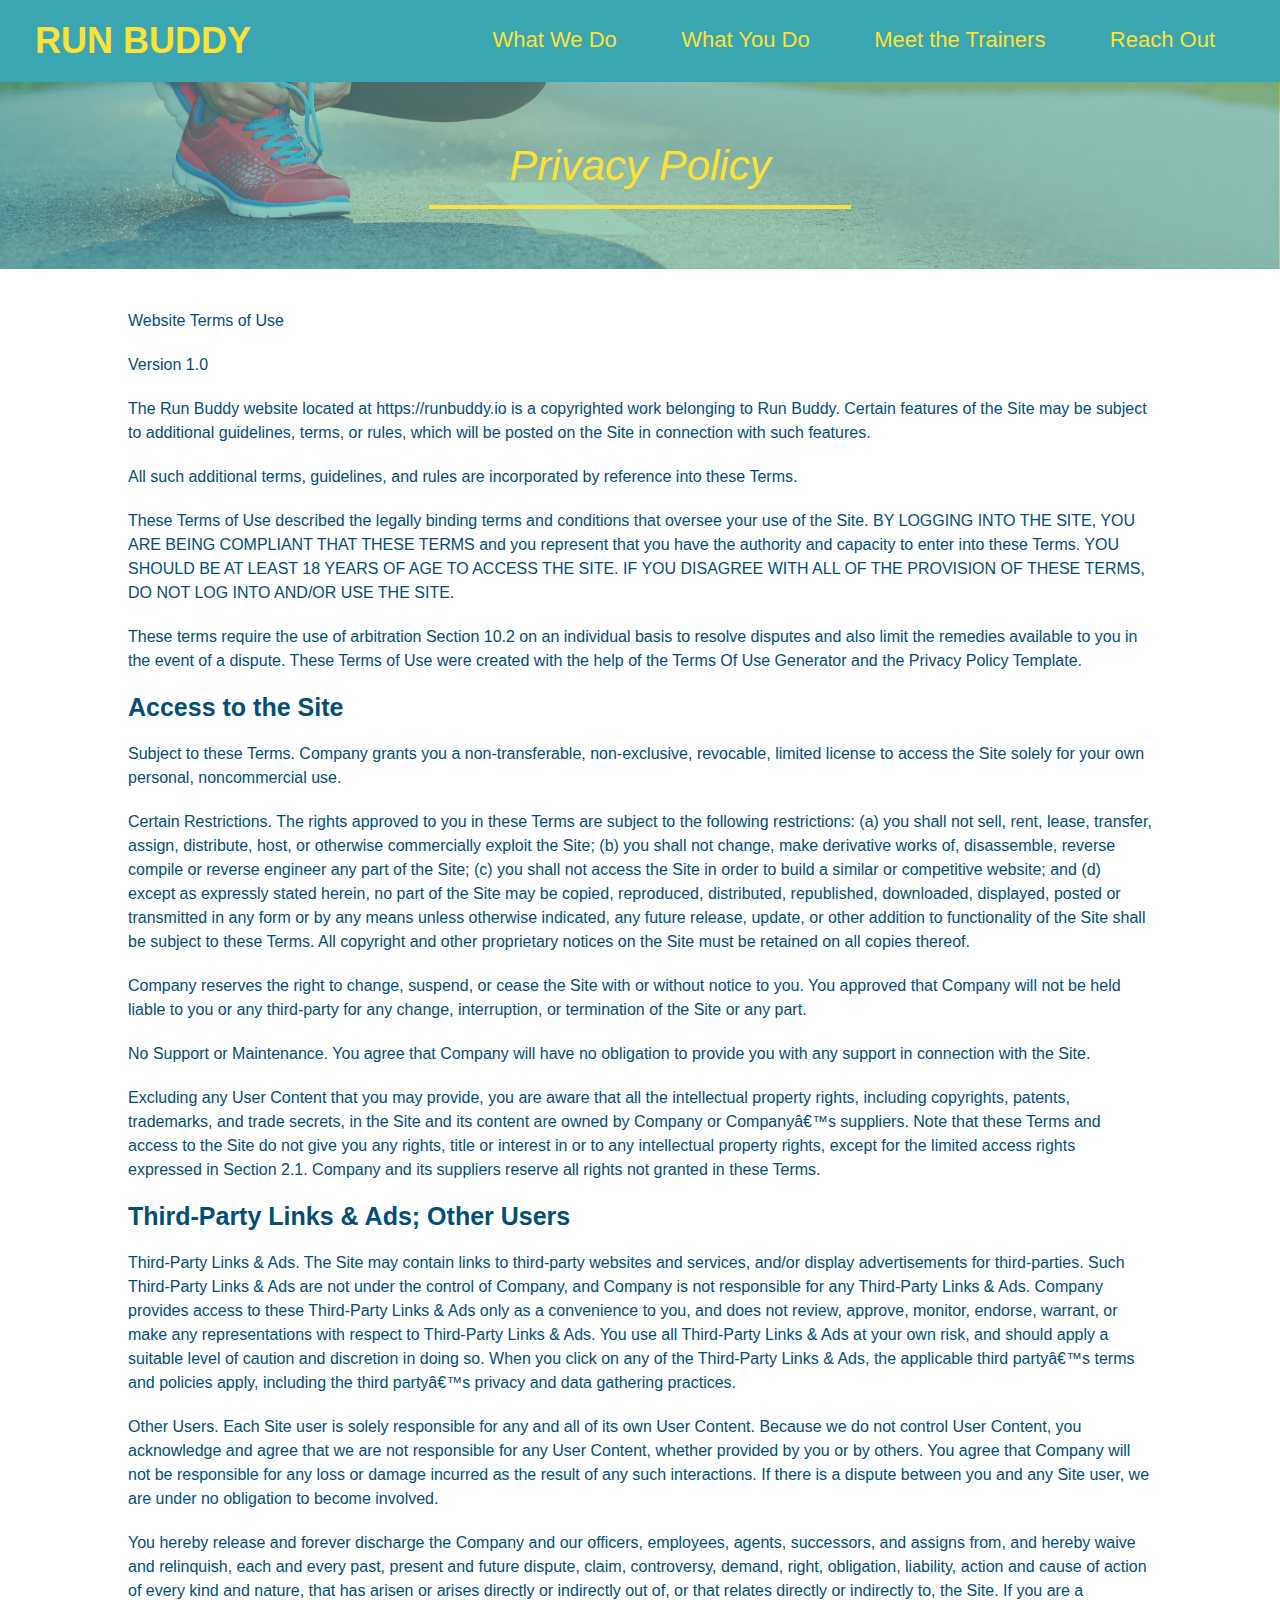
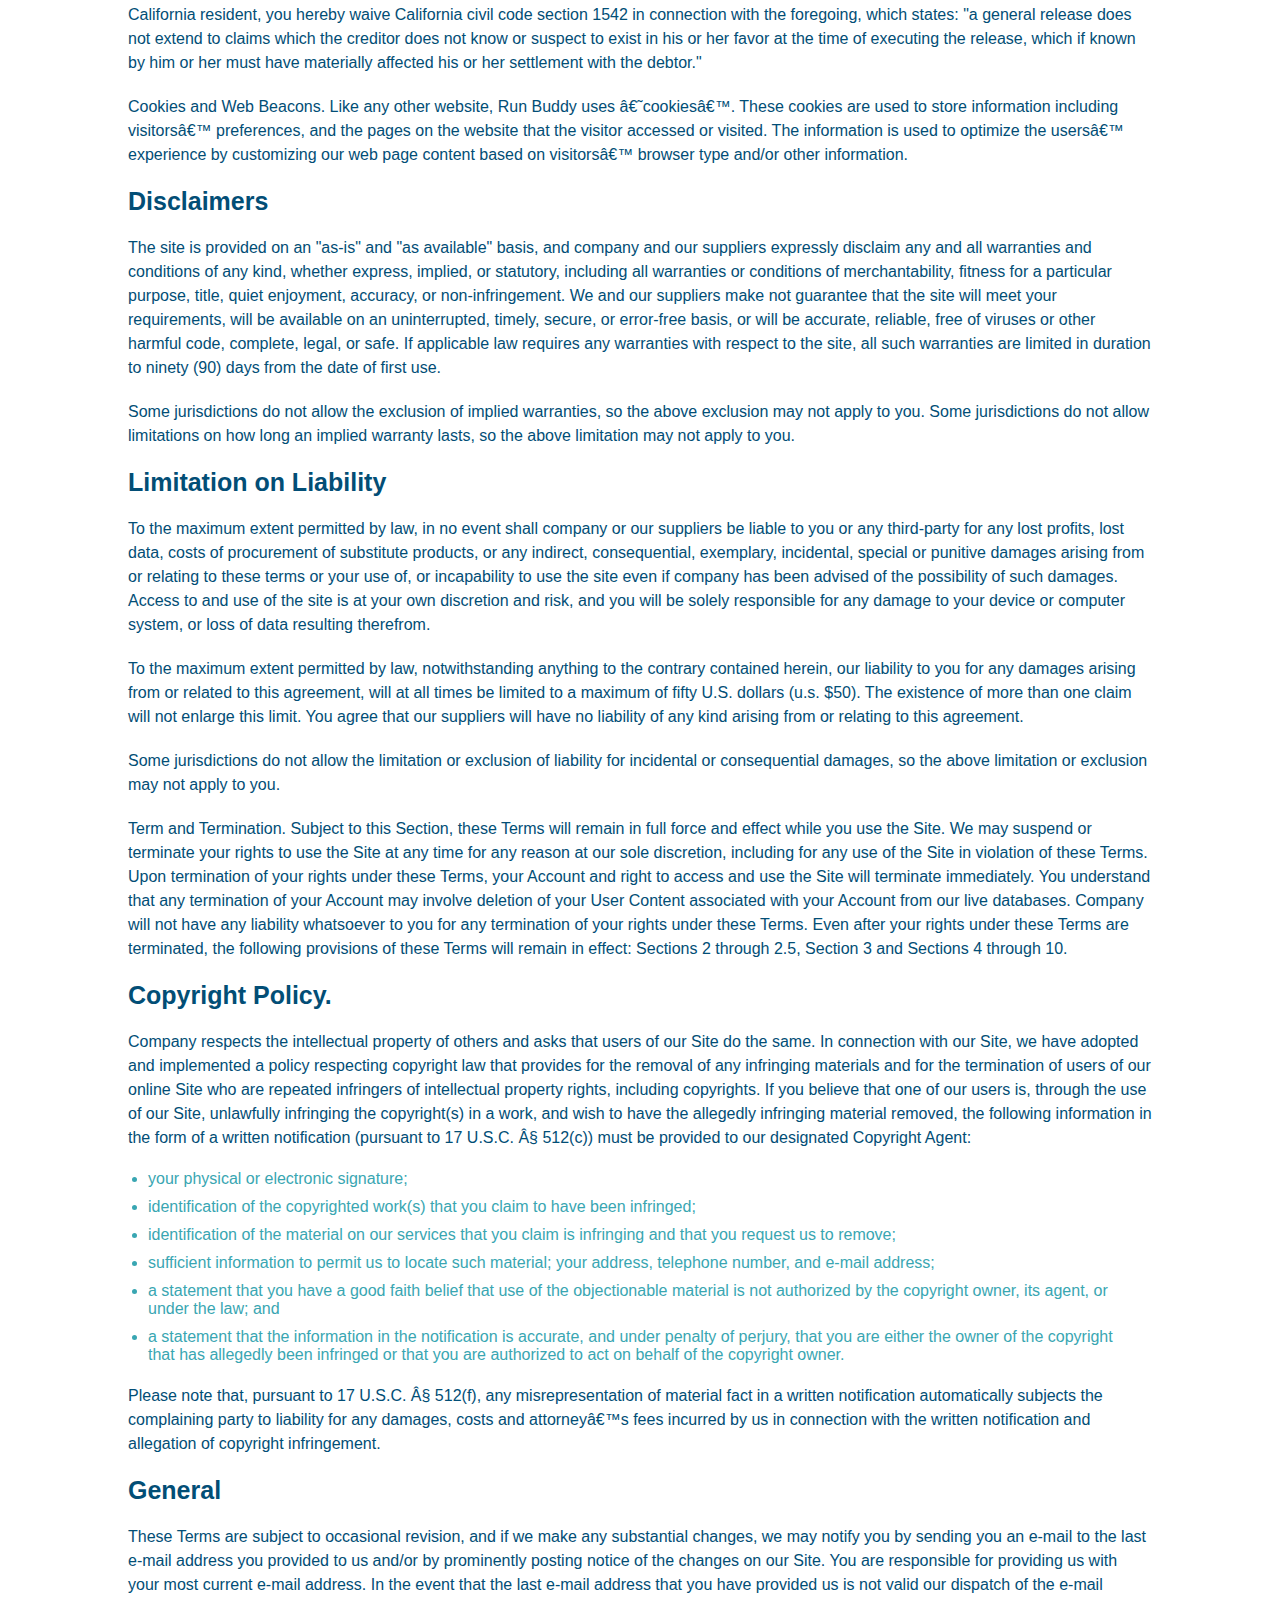
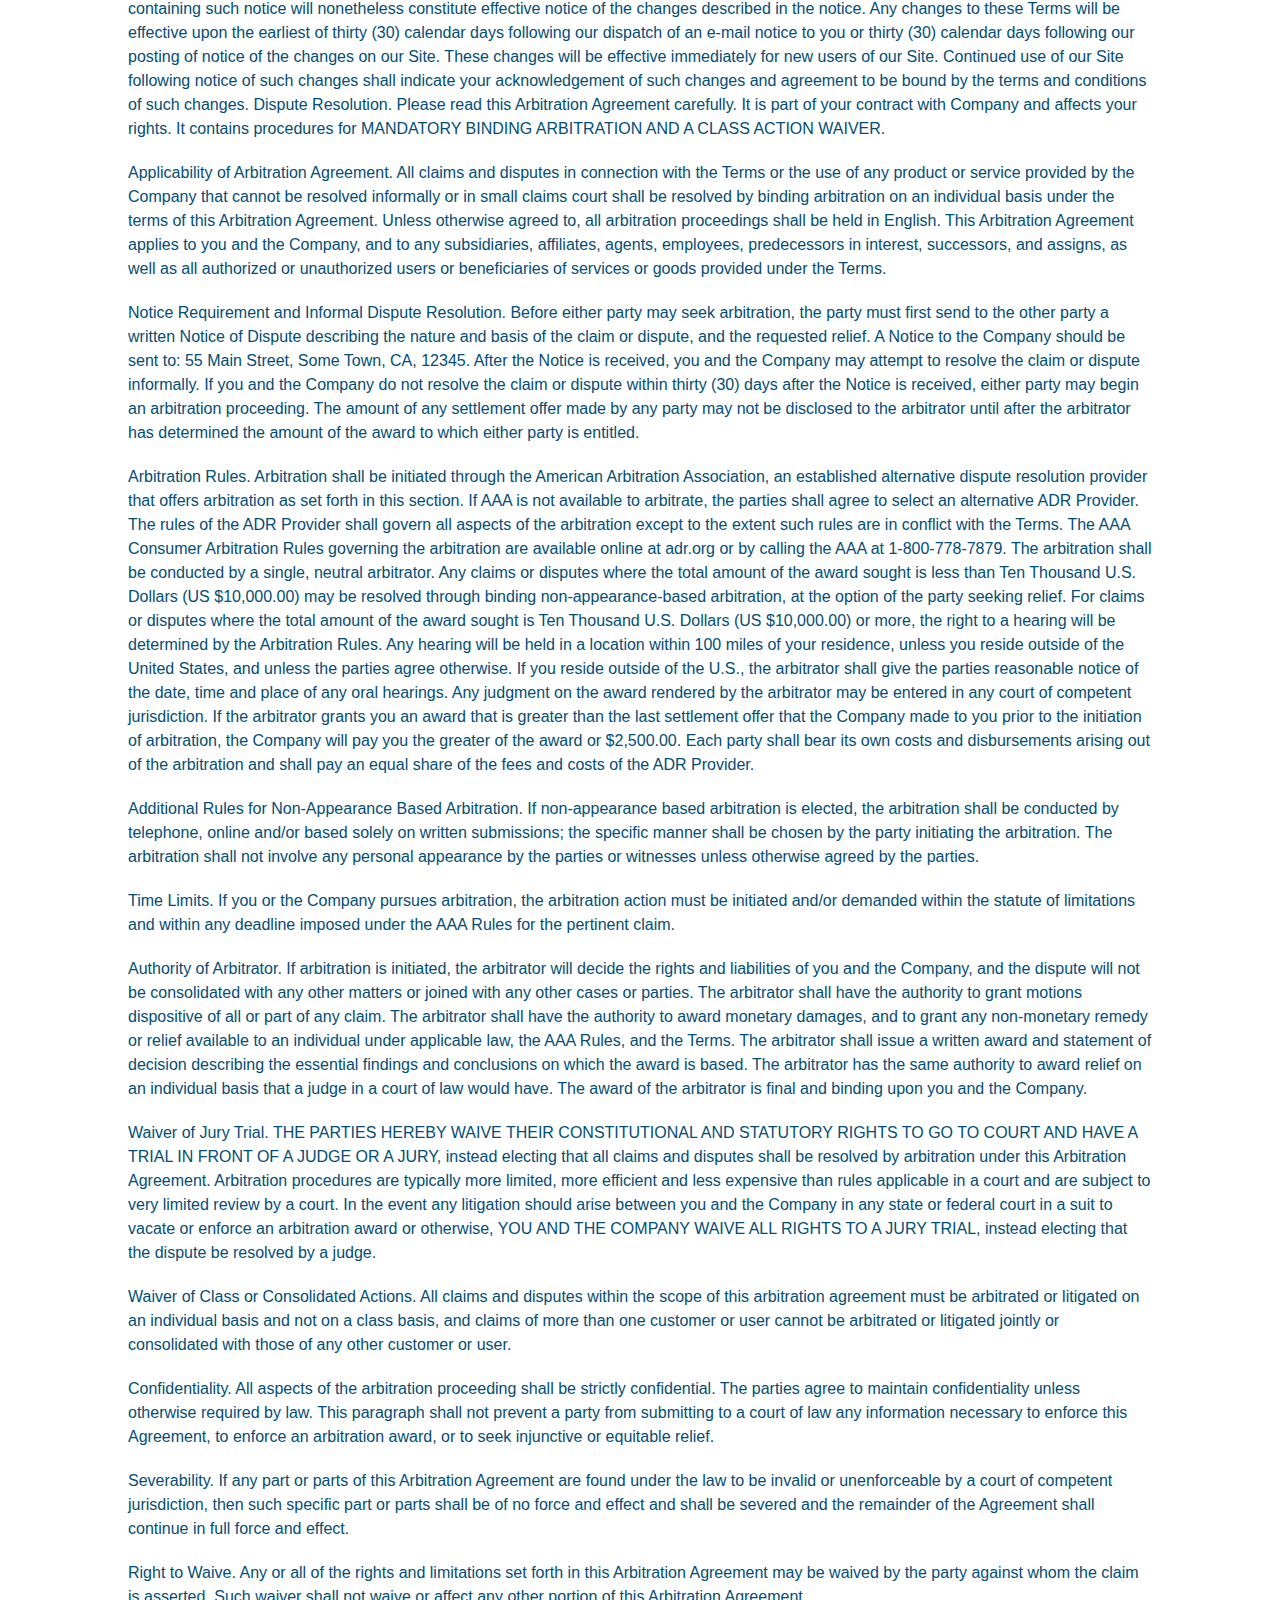
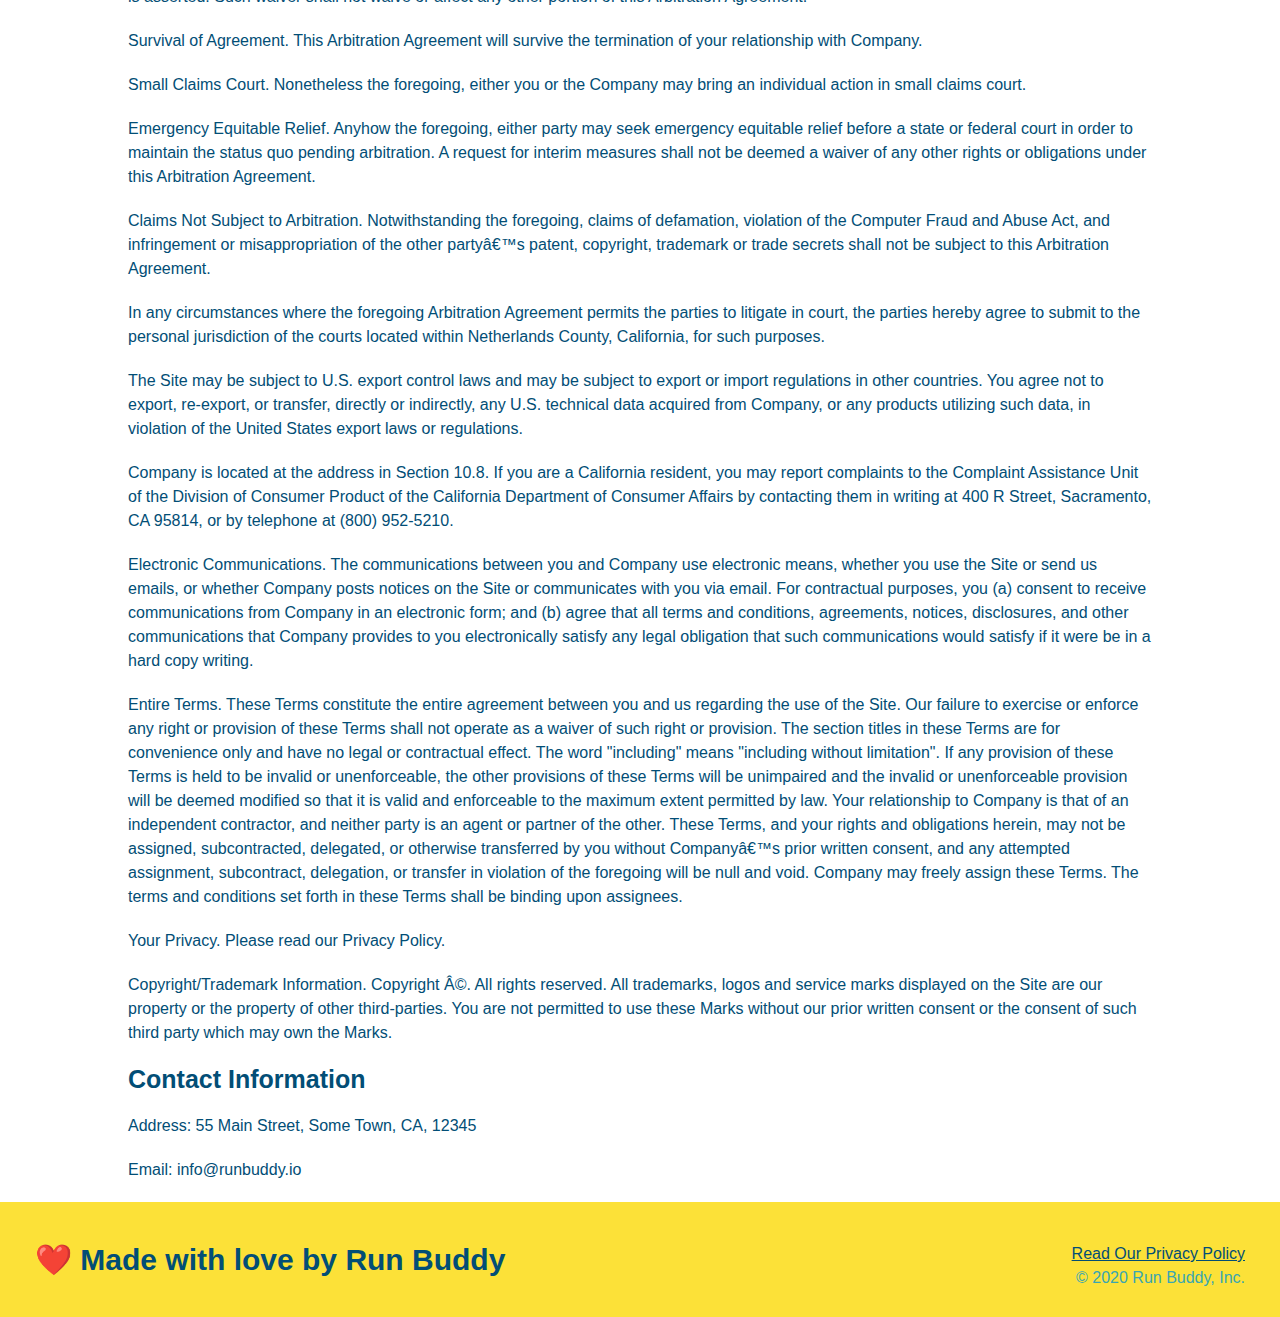
==== privacy-policy.html @ fc157d3b "privacy policy" ====
<!DOCTYPE html>
<html lang="en">
<head>
    <meta charset="UTF-8">
    <title>Privacy Policy-  Run Buddy</title>
    <link rel="stylesheet" href="./assets/css/style.css">
    <link rel="stylesheet" href="./assets/css/secondary-styles.css">
</head>

<body>
    <!--navigation-->
    <header> 
        <h1>
            <a href="/">
              RUN BUDDY
            </a>
        </h1> 
        <nav>
            <ul>
                <li>
                    <!--This tells the browser to go to the index.html file at the ./ (which means "in the local directory") then navigate to the id's listed-->
                    <a href="./index.html#what-we-do">What We Do</a>
                </li>
                <li>
                    <a href="./index.html#what-you-do">What You Do</a>
                </li>
                <li>
                    <a href="./index.html#your-trainers">Meet the Trainers</a>
                </li>
                <li>
                    <a href="./index.html#reach-out">Reach Out</a>
                </li>
            </ul>
        </nav>
    </header>

    <section class="hero">
        <h2 class="page-title">
          Privacy Policy
        </h2>
    </section>

    <article class="secondary-content">
        
      <p>
        Website Terms of Use
      </p>

      <p>
        Version 1.0
      </p>

      <p>
        The Run Buddy website located at https://runbuddy.io is a copyrighted work belonging to Run Buddy. Certain
        features of the Site may be subject to additional guidelines, terms, or rules, which will be posted on the Site
        in connection with such features.
      </p>

      <p>
        All such additional terms, guidelines, and rules are incorporated by reference into these Terms.
      </p>

      <p>
        These Terms of Use described the legally binding terms and conditions that oversee your use of the Site. BY
        LOGGING INTO THE SITE, YOU ARE BEING COMPLIANT THAT THESE TERMS and you represent that you have the authority
        and capacity to enter into these Terms. YOU SHOULD BE AT LEAST 18 YEARS OF AGE TO ACCESS THE SITE. IF YOU
        DISAGREE WITH ALL OF THE PROVISION OF THESE TERMS, DO NOT LOG INTO AND/OR USE THE SITE.
      </p>

      <p>
        These terms require the use of arbitration Section 10.2 on an individual basis to resolve disputes and also
        limit the remedies available to you in the event of a dispute. These Terms of Use were created with the help of
        the Terms Of Use Generator and the Privacy Policy Template.
      </p>

      <h3>
        Access to the Site
      </h3>

      <p>
        Subject to these Terms. Company grants you a non-transferable, non-exclusive, revocable, limited license to
        access the Site solely for your own personal, noncommercial use.
      </p>

      <p>
        Certain Restrictions. The rights approved to you in these Terms are subject to the following restrictions: (a)
        you shall not sell, rent, lease, transfer, assign, distribute, host, or otherwise commercially exploit the Site;
        (b) you shall not change, make derivative works of, disassemble, reverse compile or reverse engineer any part of
        the Site; (c) you shall not access the Site in order to build a similar or competitive website; and (d) except
        as expressly stated herein, no part of the Site may be copied, reproduced, distributed, republished, downloaded,
        displayed, posted or transmitted in any form or by any means unless otherwise indicated, any future release,
        update, or other addition to functionality of the Site shall be subject to these Terms. All copyright and other
        proprietary notices on the Site must be retained on all copies thereof.
      </p>

      <p>
        Company reserves the right to change, suspend, or cease the Site with or without notice to you. You approved
        that Company will not be held liable to you or any third-party for any change, interruption, or termination of
        the Site or any part.
      </p>

      <p>
        No Support or Maintenance. You agree that Company will have no obligation to provide you with any support in
        connection with the Site.
      </p>

      <p>
        Excluding any User Content that you may provide, you are aware that all the intellectual property rights,
        including copyrights, patents, trademarks, and trade secrets, in the Site and its content are owned by Company
        or Companyâ€™s suppliers. Note that these Terms and access to the Site do not give you any rights, title or
        interest in or to any intellectual property rights, except for the limited access rights expressed in Section
        2.1. Company and its suppliers reserve all rights not granted in these Terms.
      </p>

      <h3>
        Third-Party Links & Ads; Other Users
      </h3>

      <p>
        Third-Party Links & Ads. The Site may contain links to third-party websites and services, and/or display
        advertisements for third-parties. Such Third-Party Links & Ads are not under the control of Company, and Company
        is not responsible for any Third-Party Links & Ads. Company provides access to these Third-Party Links & Ads
        only as a convenience to you, and does not review, approve, monitor, endorse, warrant, or make any
        representations with respect to Third-Party Links & Ads. You use all Third-Party Links & Ads at your own risk,
        and should apply a suitable level of caution and discretion in doing so. When you click on any of the
        Third-Party Links & Ads, the applicable third partyâ€™s terms and policies apply, including the third partyâ€™s
        privacy and data gathering practices.
      </p>

      <p>
        Other Users. Each Site user is solely responsible for any and all of its own User Content. Because we do not
        control User Content, you acknowledge and agree that we are not responsible for any User Content, whether
        provided by you or by others. You agree that Company will not be responsible for any loss or damage incurred as
        the result of any such interactions. If there is a dispute between you and any Site user, we are under no
        obligation to become involved.
      </p>

      <p>
        You hereby release and forever discharge the Company and our officers, employees, agents, successors, and
        assigns from, and hereby waive and relinquish, each and every past, present and future dispute, claim,
        controversy, demand, right, obligation, liability, action and cause of action of every kind and nature, that has
        arisen or arises directly or indirectly out of, or that relates directly or indirectly to, the Site. If you are
        a California resident, you hereby waive California civil code section 1542 in connection with the foregoing,
        which states: "a general release does not extend to claims which the creditor does not know or suspect to exist
        in his or her favor at the time of executing the release, which if known by him or her must have materially
        affected his or her settlement with the debtor."
      </p>

      <p>
        Cookies and Web Beacons. Like any other website, Run Buddy uses â€˜cookiesâ€™. These cookies are used to store
        information including visitorsâ€™ preferences, and the pages on the website that the visitor accessed or visited.
        The information is used to optimize the usersâ€™ experience by customizing our web page content based on visitorsâ€™
        browser type and/or other information.
      </p>

      <h3>
        Disclaimers
      </h3>

      <p>
        The site is provided on an "as-is" and "as available" basis, and company and our suppliers expressly disclaim
        any and all warranties and conditions of any kind, whether express, implied, or statutory, including all
        warranties or conditions of merchantability, fitness for a particular purpose, title, quiet enjoyment, accuracy,
        or non-infringement. We and our suppliers make not guarantee that the site will meet your requirements, will be
        available on an uninterrupted, timely, secure, or error-free basis, or will be accurate, reliable, free of
        viruses or other harmful code, complete, legal, or safe. If applicable law requires any warranties with respect
        to the site, all such warranties are limited in duration to ninety (90) days from the date of first use.
      </p>

      <p>
        Some jurisdictions do not allow the exclusion of implied warranties, so the above exclusion may not apply to
        you. Some jurisdictions do not allow limitations on how long an implied warranty lasts, so the above limitation
        may not apply to you.
      </p>

      <h3>
        Limitation on Liability
      </h3>

      <p>
        To the maximum extent permitted by law, in no event shall company or our suppliers be liable to you or any
        third-party for any lost profits, lost data, costs of procurement of substitute products, or any indirect,
        consequential, exemplary, incidental, special or punitive damages arising from or relating to these terms or
        your use of, or incapability to use the site even if company has been advised of the possibility of such
        damages. Access to and use of the site is at your own discretion and risk, and you will be solely responsible
        for any damage to your device or computer system, or loss of data resulting therefrom.
      </p>

      <p>
        To the maximum extent permitted by law, notwithstanding anything to the contrary contained herein, our liability
        to you for any damages arising from or related to this agreement, will at all times be limited to a maximum of
        fifty U.S. dollars (u.s. $50). The existence of more than one claim will not enlarge this limit. You agree that
        our suppliers will have no liability of any kind arising from or relating to this agreement.
      </p>

      <p>
        Some jurisdictions do not allow the limitation or exclusion of liability for incidental or consequential
        damages, so the above limitation or exclusion may not apply to you.
      </p>

      <p>
        Term and Termination. Subject to this Section, these Terms will remain in full force and effect while you use
        the Site. We may suspend or terminate your rights to use the Site at any time for any reason at our sole
        discretion, including for any use of the Site in violation of these Terms. Upon termination of your rights under
        these Terms, your Account and right to access and use the Site will terminate immediately. You understand that
        any termination of your Account may involve deletion of your User Content associated with your Account from our
        live databases. Company will not have any liability whatsoever to you for any termination of your rights under
        these Terms. Even after your rights under these Terms are terminated, the following provisions of these Terms
        will remain in effect: Sections 2 through 2.5, Section 3 and Sections 4 through 10.
      </p>

      <h3>
        Copyright Policy.
      </h3>

      <p>
        Company respects the intellectual property of others and asks that users of our Site do the same. In connection
        with our Site, we have adopted and implemented a policy respecting copyright law that provides for the removal
        of any infringing materials and for the termination of users of our online Site who are repeated infringers of
        intellectual property rights, including copyrights. If you believe that one of our users is, through the use of
        our Site, unlawfully infringing the copyright(s) in a work, and wish to have the allegedly infringing material
        removed, the following information in the form of a written notification (pursuant to 17 U.S.C. Â§ 512(c)) must
        be provided to our designated Copyright Agent:
      </p>

      <ul>
        <li>
          your physical or electronic signature;
        </li>
        <li>
          identification of the copyrighted work(s) that you claim to have been infringed;
        </li>
        <li>
          identification of the material on our services that you claim is infringing and that you request us to remove;
        </li>
        <li>
          sufficient information to permit us to locate such material; your address, telephone number, and e-mail
          address;
        </li>
        <li>
          a statement that you have a good faith belief that use of the objectionable material is not authorized by the
          copyright owner, its agent, or under the law; and
        </li>
        <li>
          a statement that the information in the notification is accurate, and under penalty of perjury, that you are
          either the owner of the copyright that has allegedly been infringed or that you are authorized to act on
          behalf of the copyright owner.
        </li>
      </ul>

      <p>
        Please note that, pursuant to 17 U.S.C. Â§ 512(f), any misrepresentation of material fact in a written
        notification automatically subjects the complaining party to liability for any damages, costs and attorneyâ€™s
        fees incurred by us in connection with the written notification and allegation of copyright infringement.
      </p>

      <h3>
        General
      </h3>

      <p>
        These Terms are subject to occasional revision, and if we make any substantial changes, we may notify you by
        sending you an e-mail to the last e-mail address you provided to us and/or by prominently posting notice of the
        changes on our Site. You are responsible for providing us with your most current e-mail address. In the event
        that the last e-mail address that you have provided us is not valid our dispatch of the e-mail containing such
        notice will nonetheless constitute effective notice of the changes described in the notice. Any changes to these
        Terms will be effective upon the earliest of thirty (30) calendar days following our dispatch of an e-mail
        notice to you or thirty (30) calendar days following our posting of notice of the changes on our Site. These
        changes will be effective immediately for new users of our Site. Continued use of our Site following notice of
        such changes shall indicate your acknowledgement of such changes and agreement to be bound by the terms and
        conditions of such changes. Dispute Resolution. Please read this Arbitration Agreement carefully. It is part of
        your contract with Company and affects your rights. It contains procedures for MANDATORY BINDING ARBITRATION AND
        A CLASS ACTION WAIVER.
      </p>

      <p>
        Applicability of Arbitration Agreement. All claims and disputes in connection with the Terms or the use of any
        product or service provided by the Company that cannot be resolved informally or in small claims court shall be
        resolved by binding arbitration on an individual basis under the terms of this Arbitration Agreement. Unless
        otherwise agreed to, all arbitration proceedings shall be held in English. This Arbitration Agreement applies to
        you and the Company, and to any subsidiaries, affiliates, agents, employees, predecessors in interest,
        successors, and assigns, as well as all authorized or unauthorized users or beneficiaries of services or goods
        provided under the Terms.
      </p>

      <p>
        Notice Requirement and Informal Dispute Resolution. Before either party may seek arbitration, the party must
        first send to the other party a written Notice of Dispute describing the nature and basis of the claim or
        dispute, and the requested relief. A Notice to the Company should be sent to: 55 Main Street, Some Town, CA,
        12345. After the Notice is received, you and the Company may attempt to resolve the claim or dispute informally.
        If you and the Company do not resolve the claim or dispute within thirty (30) days after the Notice is received,
        either party may begin an arbitration proceeding. The amount of any settlement offer made by any party may not
        be disclosed to the arbitrator until after the arbitrator has determined the amount of the award to which either
        party is entitled.
      </p>

      <p>
        Arbitration Rules. Arbitration shall be initiated through the American Arbitration Association, an established
        alternative dispute resolution provider that offers arbitration as set forth in this section. If AAA is not
        available to arbitrate, the parties shall agree to select an alternative ADR Provider. The rules of the ADR
        Provider shall govern all aspects of the arbitration except to the extent such rules are in conflict with the
        Terms. The AAA Consumer Arbitration Rules governing the arbitration are available online at adr.org or by
        calling the AAA at 1-800-778-7879. The arbitration shall be conducted by a single, neutral arbitrator. Any
        claims or disputes where the total amount of the award sought is less than Ten Thousand U.S. Dollars (US
        $10,000.00) may be resolved through binding non-appearance-based arbitration, at the option of the party seeking
        relief. For claims or disputes where the total amount of the award sought is Ten Thousand U.S. Dollars (US
        $10,000.00) or more, the right to a hearing will be determined by the Arbitration Rules. Any hearing will be
        held in a location within 100 miles of your residence, unless you reside outside of the United States, and
        unless the parties agree otherwise. If you reside outside of the U.S., the arbitrator shall give the parties
        reasonable notice of the date, time and place of any oral hearings. Any judgment on the award rendered by the
        arbitrator may be entered in any court of competent jurisdiction. If the arbitrator grants you an award that is
        greater than the last settlement offer that the Company made to you prior to the initiation of arbitration, the
        Company will pay you the greater of the award or $2,500.00. Each party shall bear its own costs and
        disbursements arising out of the arbitration and shall pay an equal share of the fees and costs of the ADR
        Provider.
      </p>

      <p>
        Additional Rules for Non-Appearance Based Arbitration. If non-appearance based arbitration is elected, the
        arbitration shall be conducted by telephone, online and/or based solely on written submissions; the specific
        manner shall be chosen by the party initiating the arbitration. The arbitration shall not involve any personal
        appearance by the parties or witnesses unless otherwise agreed by the parties.
      </p>

      <p>
        Time Limits. If you or the Company pursues arbitration, the arbitration action must be initiated and/or demanded
        within the statute of limitations and within any deadline imposed under the AAA Rules for the pertinent claim.
      </p>

      <p>
        Authority of Arbitrator. If arbitration is initiated, the arbitrator will decide the rights and liabilities of
        you and the Company, and the dispute will not be consolidated with any other matters or joined with any other
        cases or parties. The arbitrator shall have the authority to grant motions dispositive of all or part of any
        claim. The arbitrator shall have the authority to award monetary damages, and to grant any non-monetary remedy
        or relief available to an individual under applicable law, the AAA Rules, and the Terms. The arbitrator shall
        issue a written award and statement of decision describing the essential findings and conclusions on which the
        award is based. The arbitrator has the same authority to award relief on an individual basis that a judge in a
        court of law would have. The award of the arbitrator is final and binding upon you and the Company.
      </p>

      <p>
        Waiver of Jury Trial. THE PARTIES HEREBY WAIVE THEIR CONSTITUTIONAL AND STATUTORY RIGHTS TO GO TO COURT AND HAVE
        A TRIAL IN FRONT OF A JUDGE OR A JURY, instead electing that all claims and disputes shall be resolved by
        arbitration under this Arbitration Agreement. Arbitration procedures are typically more limited, more efficient
        and less expensive than rules applicable in a court and are subject to very limited review by a court. In the
        event any litigation should arise between you and the Company in any state or federal court in a suit to vacate
        or enforce an arbitration award or otherwise, YOU AND THE COMPANY WAIVE ALL RIGHTS TO A JURY TRIAL, instead
        electing that the dispute be resolved by a judge.
      </p>

      <p>
        Waiver of Class or Consolidated Actions. All claims and disputes within the scope of this arbitration agreement
        must be arbitrated or litigated on an individual basis and not on a class basis, and claims of more than one
        customer or user cannot be arbitrated or litigated jointly or consolidated with those of any other customer or
        user.
      </p>

      <p>
        Confidentiality. All aspects of the arbitration proceeding shall be strictly confidential. The parties agree to
        maintain confidentiality unless otherwise required by law. This paragraph shall not prevent a party from
        submitting to a court of law any information necessary to enforce this Agreement, to enforce an arbitration
        award, or to seek injunctive or equitable relief.
      </p>

      <p>
        Severability. If any part or parts of this Arbitration Agreement are found under the law to be invalid or
        unenforceable by a court of competent jurisdiction, then such specific part or parts shall be of no force and
        effect and shall be severed and the remainder of the Agreement shall continue in full force and effect.
      </p>

      <p>
        Right to Waive. Any or all of the rights and limitations set forth in this Arbitration Agreement may be waived
        by the party against whom the claim is asserted. Such waiver shall not waive or affect any other portion of this
        Arbitration Agreement.
      </p>

      <p>
        Survival of Agreement. This Arbitration Agreement will survive the termination of your relationship with
        Company.
      </p>

      <p>
        Small Claims Court. Nonetheless the foregoing, either you or the Company may bring an individual action in small
        claims court.
      </p>

      <p>
        Emergency Equitable Relief. Anyhow the foregoing, either party may seek emergency equitable relief before a
        state or federal court in order to maintain the status quo pending arbitration. A request for interim measures
        shall not be deemed a waiver of any other rights or obligations under this Arbitration Agreement.
      </p>

      <p>
        Claims Not Subject to Arbitration. Notwithstanding the foregoing, claims of defamation, violation of the
        Computer Fraud and Abuse Act, and infringement or misappropriation of the other partyâ€™s patent, copyright,
        trademark or trade secrets shall not be subject to this Arbitration Agreement.
      </p>

      <p>
        In any circumstances where the foregoing Arbitration Agreement permits the parties to litigate in court, the
        parties hereby agree to submit to the personal jurisdiction of the courts located within Netherlands County,
        California, for such purposes.
      </p>

      <p>
        The Site may be subject to U.S. export control laws and may be subject to export or import regulations in other
        countries. You agree not to export, re-export, or transfer, directly or indirectly, any U.S. technical data
        acquired from Company, or any products utilizing such data, in violation of the United States export laws or
        regulations.
      </p>

      <p>
        Company is located at the address in Section 10.8. If you are a California resident, you may report complaints
        to the Complaint Assistance Unit of the Division of Consumer Product of the California Department of Consumer
        Affairs by contacting them in writing at 400 R Street, Sacramento, CA 95814, or by telephone at (800) 952-5210.
      </p>

      <p>
        Electronic Communications. The communications between you and Company use electronic means, whether you use the
        Site or send us emails, or whether Company posts notices on the Site or communicates with you via email. For
        contractual purposes, you (a) consent to receive communications from Company in an electronic form; and (b)
        agree that all terms and conditions, agreements, notices, disclosures, and other communications that Company
        provides to you electronically satisfy any legal obligation that such communications would satisfy if it were be
        in a hard copy writing.
      </p>

      <p>
        Entire Terms. These Terms constitute the entire agreement between you and us regarding the use of the Site. Our
        failure to exercise or enforce any right or provision of these Terms shall not operate as a waiver of such right
        or provision. The section titles in these Terms are for convenience only and have no legal or contractual
        effect. The word "including" means "including without limitation". If any provision of these Terms is held to be
        invalid or unenforceable, the other provisions of these Terms will be unimpaired and the invalid or
        unenforceable provision will be deemed modified so that it is valid and enforceable to the maximum extent
        permitted by law. Your relationship to Company is that of an independent contractor, and neither party is an
        agent or partner of the other. These Terms, and your rights and obligations herein, may not be assigned,
        subcontracted, delegated, or otherwise transferred by you without Companyâ€™s prior written consent, and any
        attempted assignment, subcontract, delegation, or transfer in violation of the foregoing will be null and void.
        Company may freely assign these Terms. The terms and conditions set forth in these Terms shall be binding upon
        assignees.
      </p>

      <p>
        Your Privacy. Please read our Privacy Policy.
      </p>

      <p>
        Copyright/Trademark Information. Copyright Â©. All rights reserved. All trademarks, logos and service marks
        displayed on the Site are our property or the property of other third-parties. You are not permitted to use
        these Marks without our prior written consent or the consent of such third party which may own the Marks.
      </p>

      <h3>
        Contact Information
      </h3>

      <p>
        Address: 55 Main Street, Some Town, CA, 12345
      </p>

      <p>
        Email: info@runbuddy.io
      </p>
    </article>

    <footer>
        <h2>❤️ Made with love by Run Buddy</h2>
        <div>
            <a href="#">Read Our Privacy Policy</a><br />
            &copy; 2020 Run Buddy, Inc.
        </div>
    </footer>
</body>
</html>
---- assets/css/style.css ----
/* The * selector selects all html elements (universal selector) and applies styles to them */
* {
    margin: 0;
    padding: 0;
    /*This instructs the browser to ignore padding in the overall width*/
    box-sizing: border-box;
}

body {
    color: #39a6b2;
    font-family: Helvetica, Arial, sans-serif;
}

header {
    padding: 20px 35px;
    background-color: #39a6b2;
}

header h1 {
    font-weight: bold;
    font-size: 36px;
    color: #fce138;
    margin: 0;
    /* the code below, prevents the content from taking 100% of the line. It only takes up the space needed to display the content*/
    display: inline;
}

header a {
    /*setting this declaration to none, clears the element's default styles*/
    text-decoration: none;
    color: #fce138;
}

header nav {
    float: right;
    margin: 7px 0;
}

header nav ul li {
    display: inline;
}

header nav ul li a {
    margin: 0 30px;
    font-weight: lighter;
    font-size: 22px;
}

footer {
    background: #fce138;
    width: 100%;
    padding: 40px 35px;
}

footer h2 {
    display: inline;
    color: #024e76;
    font-size: 30px;
    margin: 0;
}

footer div {
    float: right;
    line-height: 1.5;
    text-align: right;
}

footer a {
    color: #024e76;
}

section {
    padding: 60px;
}

.hero {
    background-image: url("../images/hero-bg.jpg");
    height: 600px;
    background-size: cover;
    /*This sets the initial position of the image*/
    background-position: center;
    position: relative;
}

.hero-form {
    border: 3px solid #024e76;
    background-color: #fce138;
    padding: 20px;
    width: 500px;
    color: #024e76;
    position: absolute;
    bottom: 120px;
    right: 140px;
}

.hero-form h3 {
    font-size: 24px;
    margin: 0;
}

.hero-form p {
    margin: 5px 0 15px 0;
}

.form-input {
    font-size: 16px;
    border: 1px solid #024e76;
    display: block;
    padding: 7px 15px;
    color: #024e76;
    width: 100%;
    margin-bottom: 15px;
}

/*This helps the user not misinterpret which selection is for which answer*/
.hero-form label {
    margin: 0 5px;
}

.hero-form button {
    padding: 10px 20px;
    background-color: #024e76;
    color:#fce138;
    border: none;
    font-size: 16px;
}

.section-title {font-size: 55px;
    color: #024e76;
    margin-bottom: 35px;
    padding: 0 100px 20px 100px;
    border-bottom: 3px solid;
    /*This shortens the border/line under h2 and makes it as long asthe size of thee h2 element (including padding)*/
    display: inline-block;
}

.primary-border {
    border-color: #fce138;
}

.secondary-border {
    border-color: #39a6b2;
}

.intro {
    text-align: center;
}

.intro p { 
    line-height: 1.7;
    color: #39a6b2;
    width: 80%;
    font-size: 20px;
    /*without setting right and left margins to auto, text will not be centered due to width being less than 100%*/
    margin: 0 auto;
}

.steps {
    background-color: #fce138;
    text-align: center;
}

.steps div { 
    margin: 80px;
}

.steps img {
    width: 15%;
    margin: 10px 0;
}

.steps h3 {
    color: #024e76;
    font-size: 46px;
    margin-top: 10px;
}

.steps p {
    color: #39a6b2;
    font-size: 23px;
}

.steps span {
    font-size: 38px;
}

.trainers {
    text-align: center;
}

.trainer {
    width: 900px;
    margin: 0 auto 30px auto;
    background: #024e76;
    color: #fce138;
    overflow: auto;
}

.trainer img {
    width: 35%;
    float: left;
}

.trainer-bio {
    padding: 35px;
    float: left;
    width: 65%;
}

.text-left {
    text-align: left;
}

.text-right {
    text-align: right;
}

.trainer-bio h3 {
    font-size: 32px;
    margin-bottom: 8px;
}

.trainer-bio h4 {
    font-size: 26px;
    font-weight: lighter;
    margin-bottom: 25px;
}

.trainer-bio p {
    font-size: 17px;
    line-height: 1.3;
}

.contact {
    background: #024e76;
    text-align: center;
}

.contact h2 {
    color: #fce138;
}

.contact-info iframe{
    width: 400px;
    height: 400px;
}

.contact-info div {
    width: 410px;
    display: inline-block;
    vertical-align: top;
    text-align: left;
    margin: 30px 0 0 60px;
    color: #ffff;
}

.contact-info h3 {
    font-size: 32px;
    color: #fce138;
}

.contact-info p, .contact-info address{
    margin: 20px 0;
    line-height: 1.5;
    font-size: 20px;
    font-style: normal;
}

.contact-info a {
    color: #fce138;
}
---- assets/css/secondary-styles.css ----
.hero {
    background-position: bottom;
    height: auto;
    text-align: center;
    margin-bottom: 40px;
}

.page-title {
    color: #fce138;
    display: inline-block;
    border-bottom: 4px solid #fce138; 
    padding: 0 80px 15px 80px;
    font-weight: normal;
    font-size: 42px;
    font-style: italic;
}

.secondary-content {
    width: 80%;
    margin: 0 auto;
    color: #024e76;
}

.secondary-content h3 {
    font-size: 25px;
    margin: 20px 0;
}

.secondary-content p {
    font-size:  16px;
    line-height: 1.5;
    margin: 20px 0;
}

.secondary-content ul {
    margin: 15px 20px;
}

.secondary-content li {
    color: #39a6b2;
    margin: 10px 0;
}
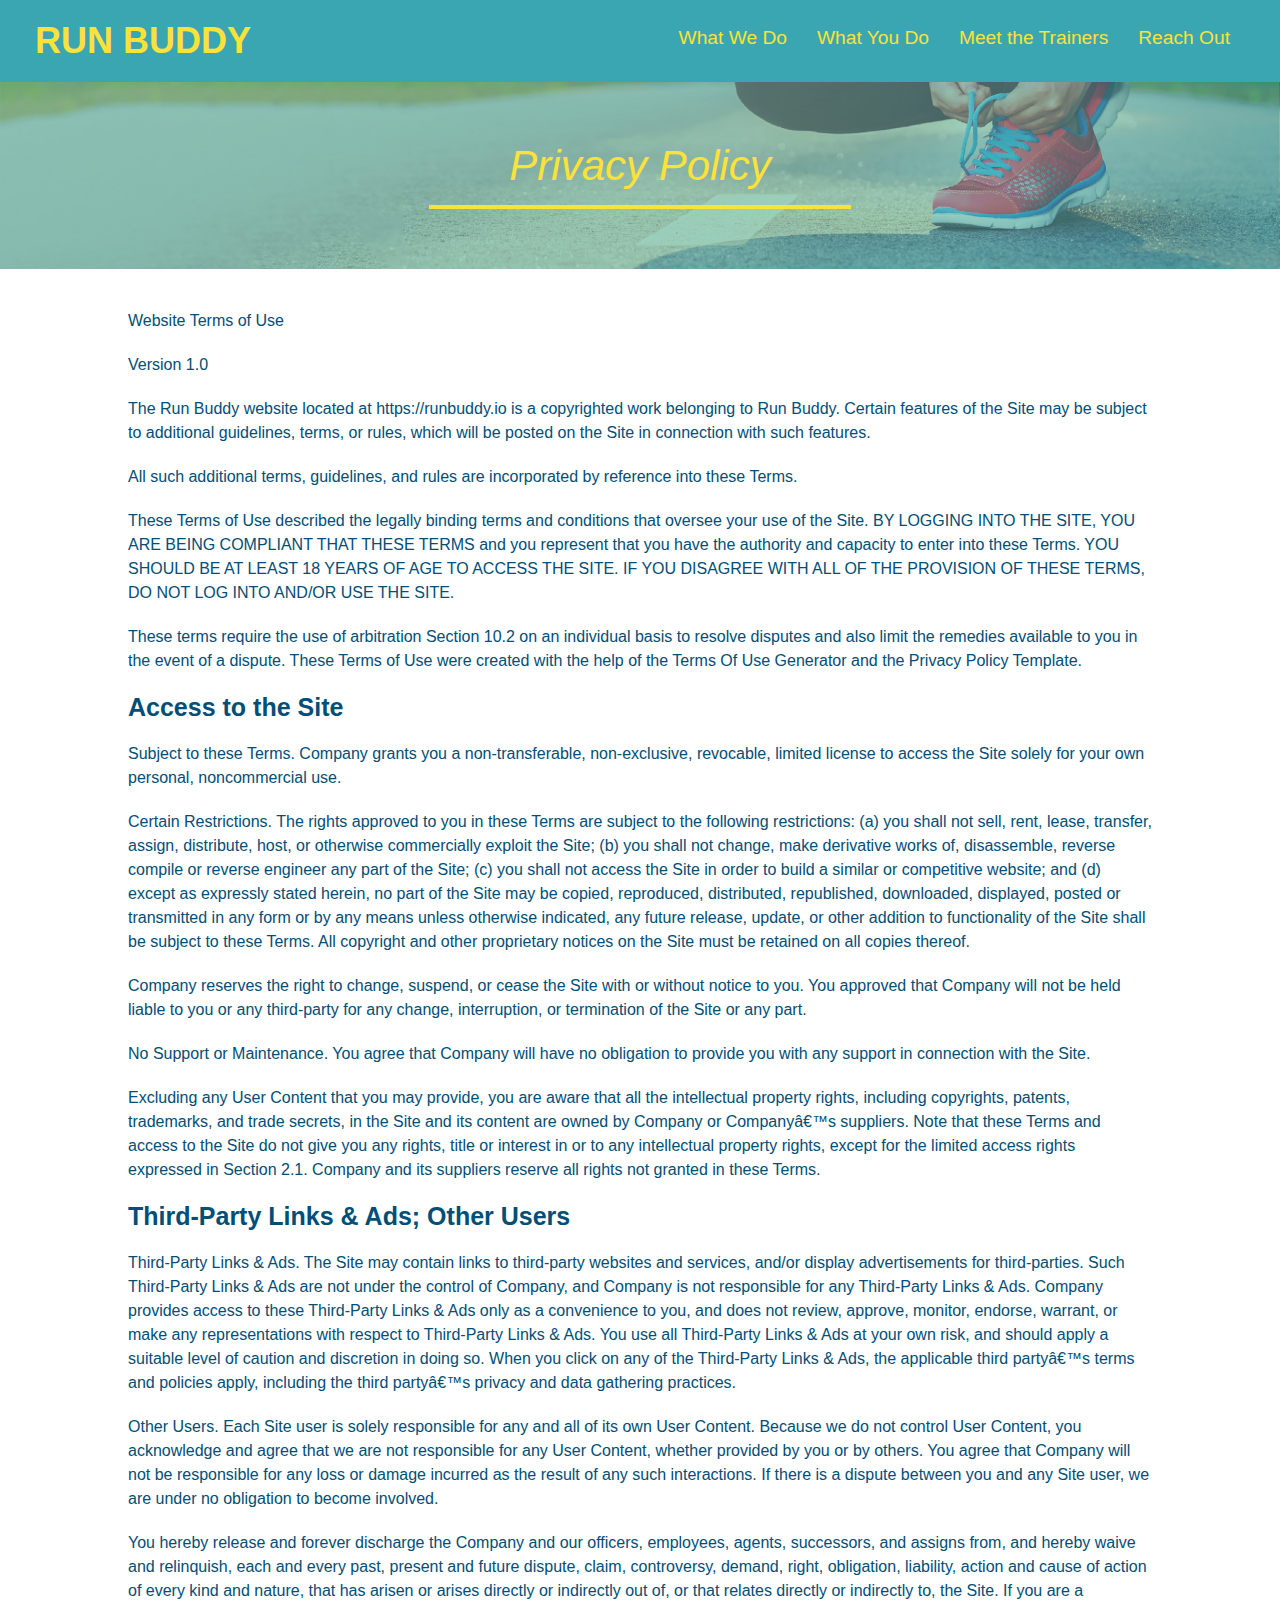
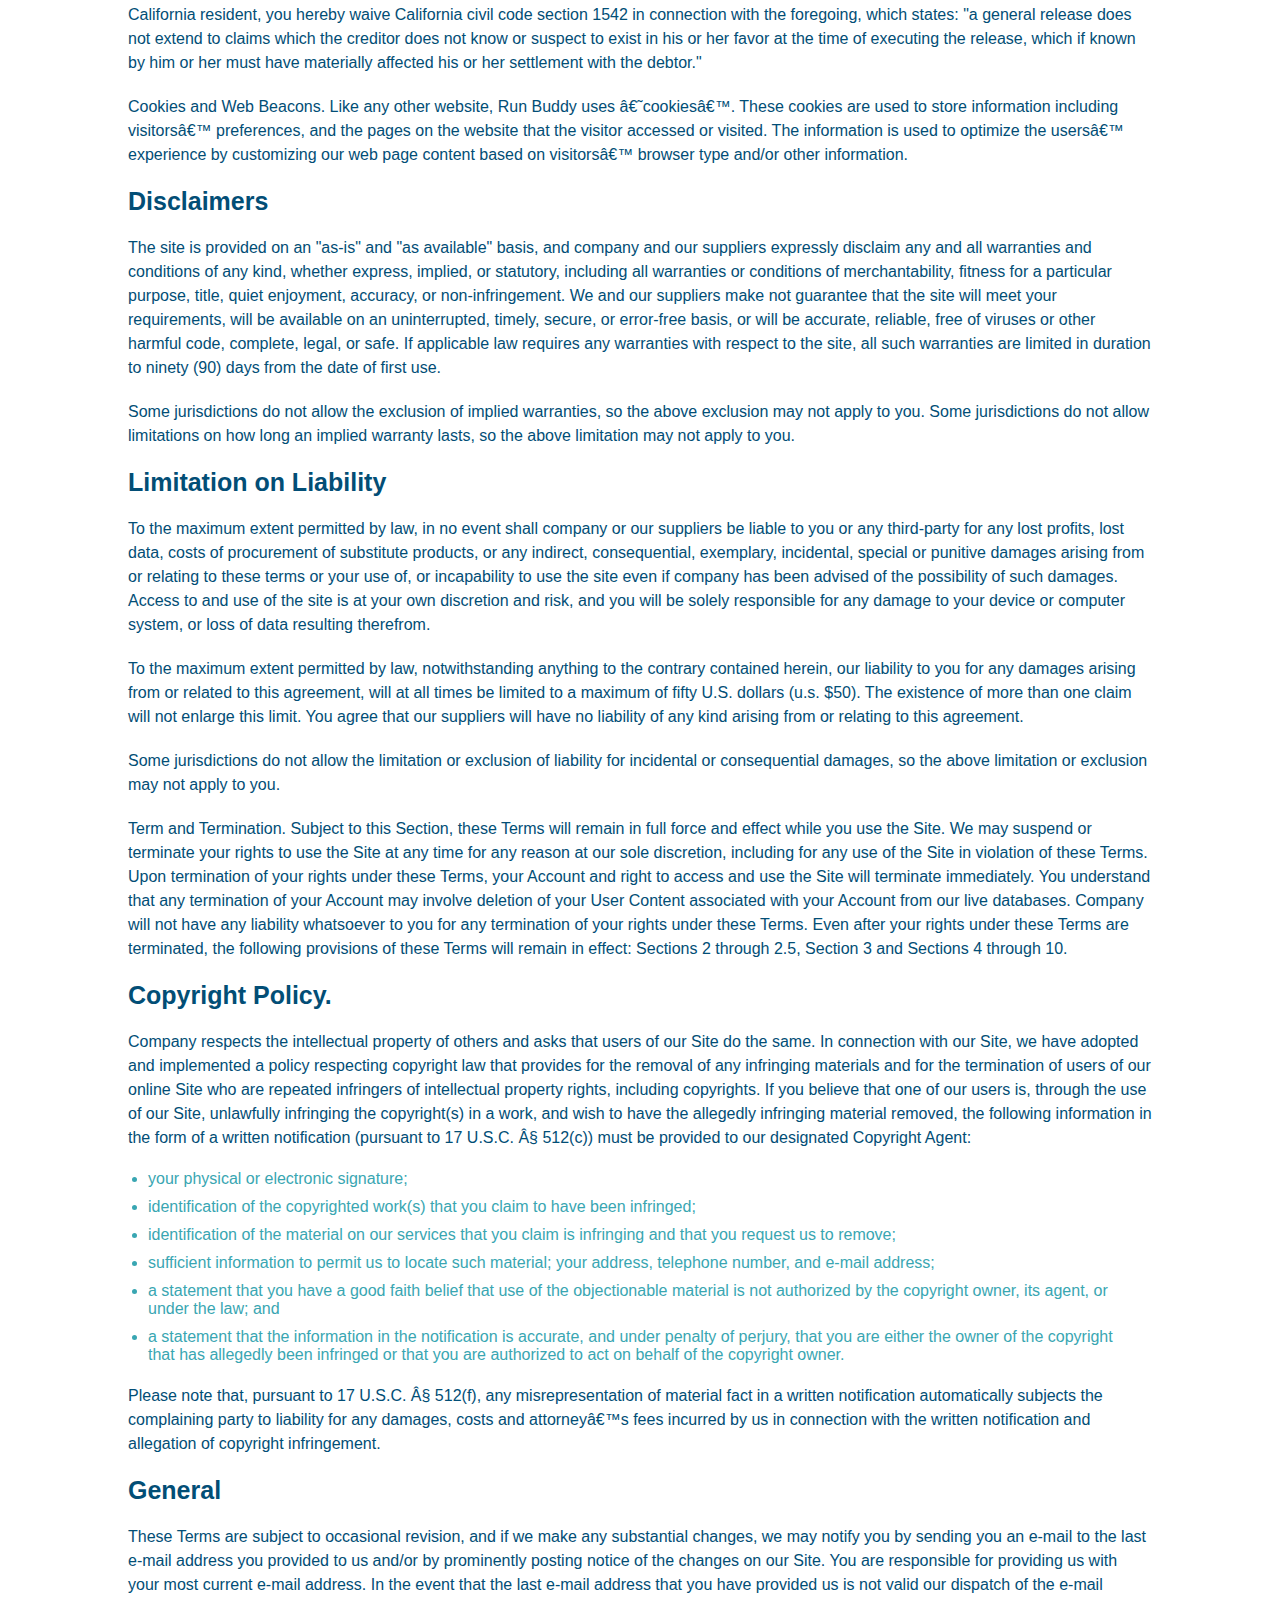
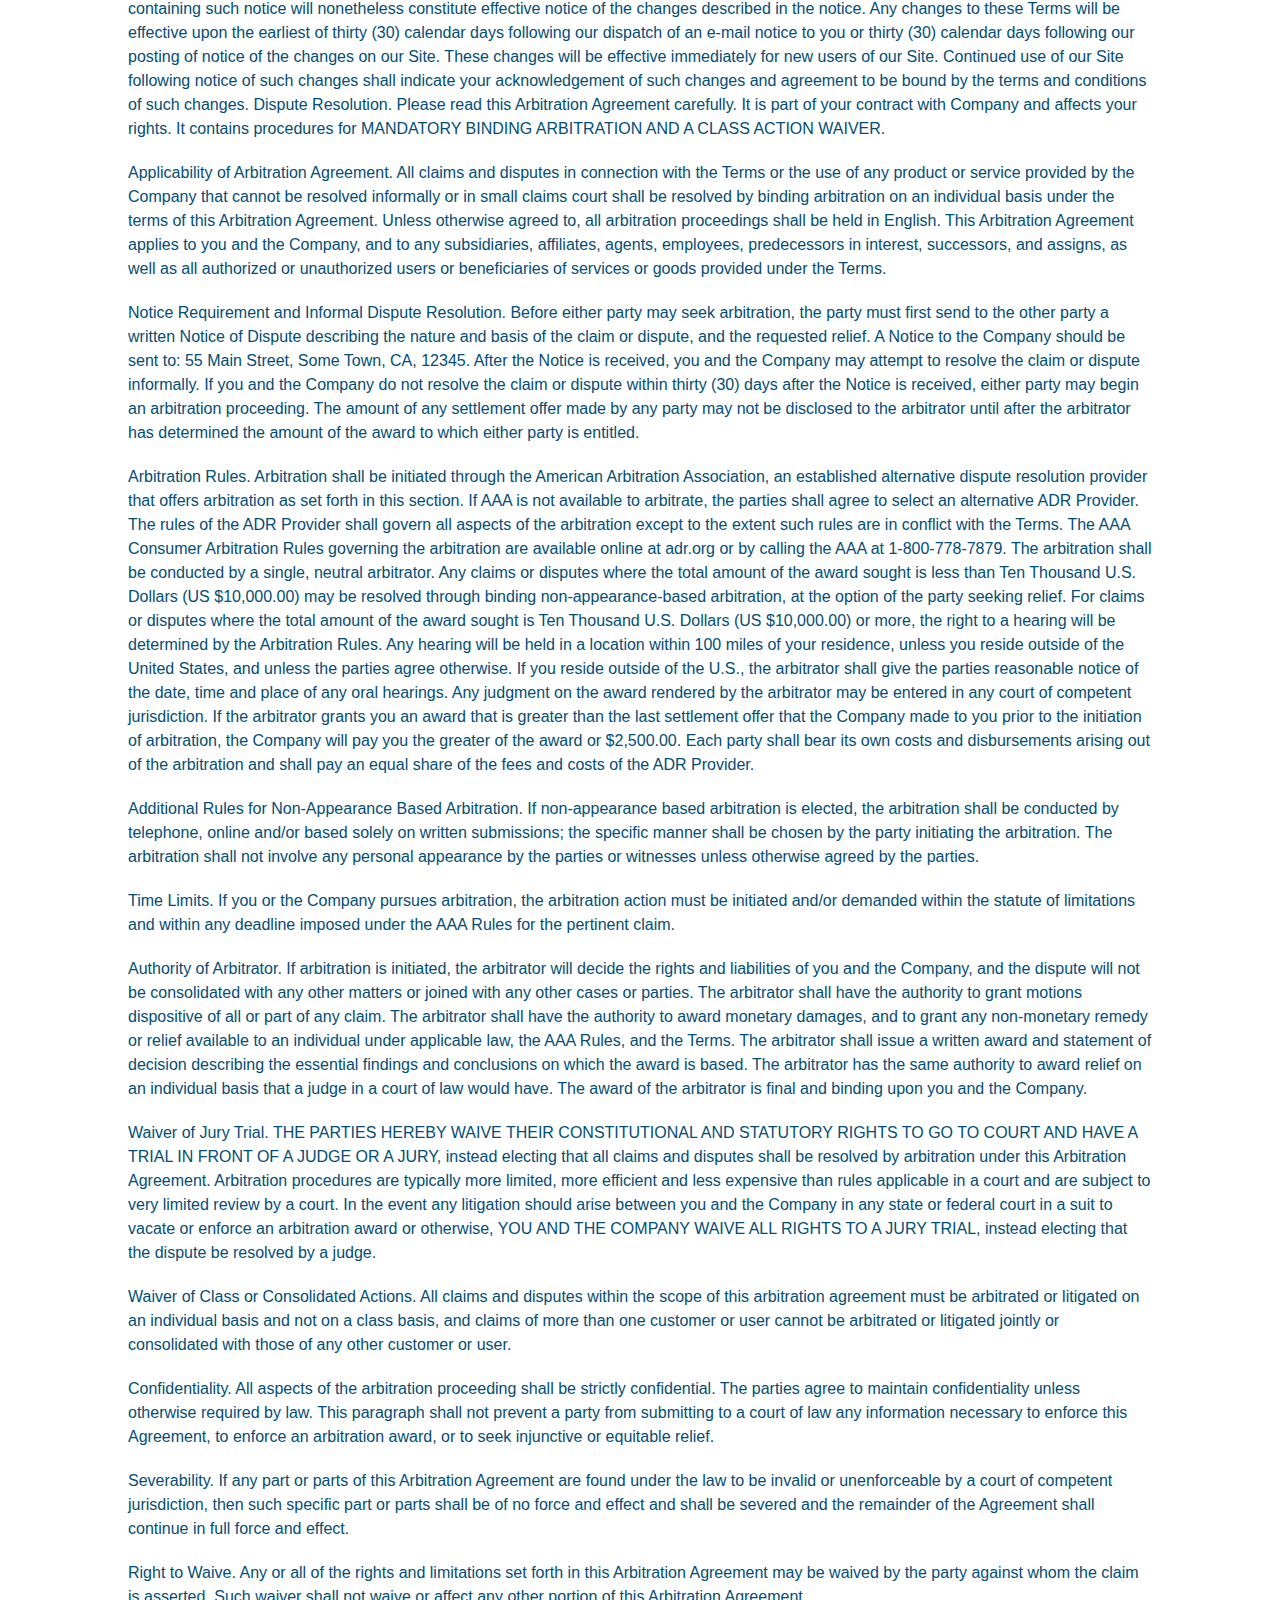
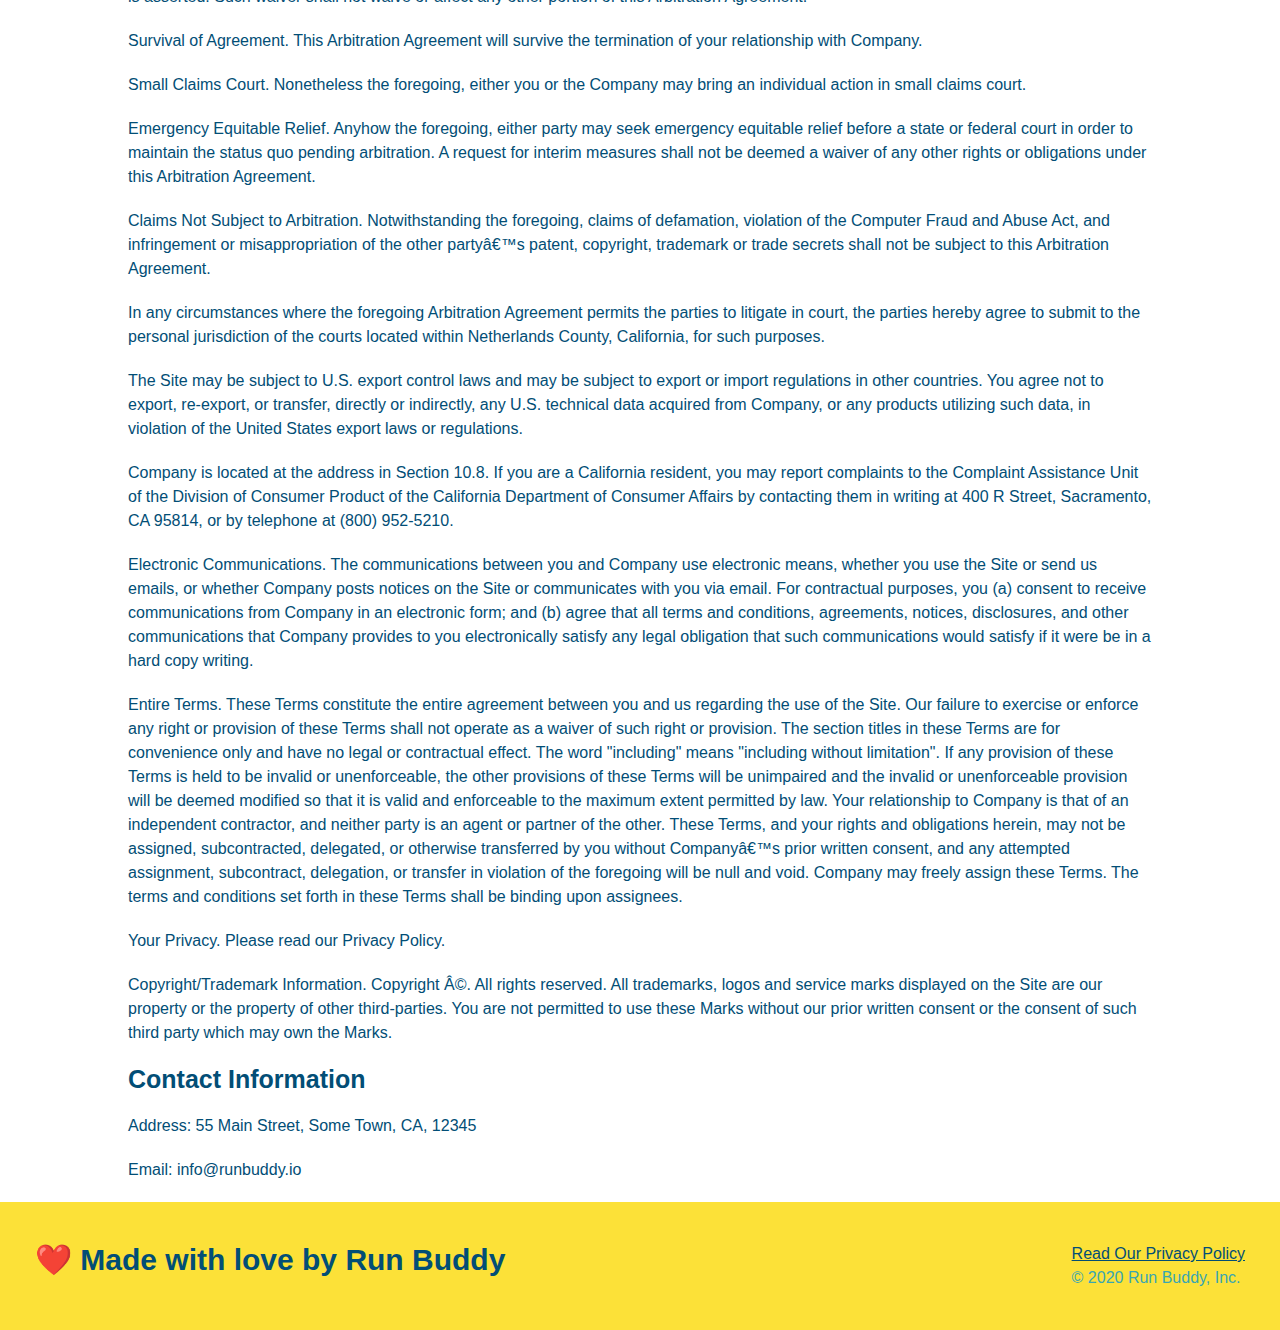
==== commit 072c71d2: "add media query" ====
--- a/privacy-policy.html
+++ b/privacy-policy.html
@@ -5,6 +5,7 @@
     <title>Privacy Policy-  Run Buddy</title>
     <link rel="stylesheet" href="./assets/css/style.css">
     <link rel="stylesheet" href="./assets/css/secondary-styles.css">
+    <meta name="viewport" content="width=device-width, inital-scale=1.0" />
 </head>
 
 <body>
--- a/assets/css/style.css
+++ b/assets/css/style.css
@@ -14,6 +14,9 @@
 header {
     padding: 20px 35px;
     background-color: #39a6b2;
+    display: flex;
+    justify-content: space-between;
+    flex-wrap: wrap;
 }
 
 header h1 {
@@ -21,8 +24,7 @@
     font-size: 36px;
     color: #fce138;
     margin: 0;
-    /* the code below, prevents the content from taking 100% of the line. It only takes up the space needed to display the content*/
-    display: inline;
+    
 }
 
 header a {
@@ -32,28 +34,33 @@
 }
 
 header nav {
-    float: right;
     margin: 7px 0;
 }
 
-header nav ul li {
-    display: inline;
+header nav ul {
+    display: flex;
+    flex-wrap: wrap;
+    justify-content: space-between;
+    align-items: center;
+    list-style: none;
 }
 
 header nav ul li a {
-    margin: 0 30px;
+    padding: 10px 15px;
     font-weight: lighter;
-    font-size: 22px;
+    font-size: 1.5vw;
 }
 
 footer {
     background: #fce138;
     width: 100%;
     padding: 40px 35px;
+    display: flex;
+    justify-content: space-between;
+    flex-wrap: wrap;
 }
 
 footer h2 {
-    display: inline;
     color: #024e76;
     font-size: 30px;
     margin: 0;
@@ -62,7 +69,6 @@
 footer div {
     float: right;
     line-height: 1.5;
-    text-align: right;
 }
 
 footer a {
@@ -73,24 +79,40 @@
     padding: 60px;
 }
 
+/*Hero section* start*/
 .hero {
-    background-image: url("../images/hero-bg.jpg");
-    height: 600px;
+    background-image: url("../images/hero-bg.jpg");;
     background-size: cover;
     /*This sets the initial position of the image*/
     background-position: center;
-    position: relative;
+    display: flex;
+    justify-content: center;
+    flex-wrap: wrap;
+    align-items: flex-start;
+}
+
+.hero-cta {
+    width: 35%;
+    text-align: right;
+    margin: 3.5%;
+    color: #fff;
+    font-size: 18px;
+    line-height: 1.2;
+}
+
+.hero-cta h2 {
+    font-style: italic;
+    font-size: 55px;
+    color: #fce138;
 }
 
 .hero-form {
     border: 3px solid #024e76;
     background-color: #fce138;
     padding: 20px;
-    width: 500px;
-    color: #024e76;
-    position: absolute;
-    bottom: 120px;
-    right: 140px;
+    color: #024e76;
+    width: 40%;
+    margin: 3.5%;
 }
 
 .hero-form h3 {
@@ -124,14 +146,17 @@
     border: none;
     font-size: 16px;
 }
-
-.section-title {font-size: 55px;
-    color: #024e76;
-    margin-bottom: 35px;
-    padding: 0 100px 20px 100px;
+/*Hero section end*/
+
+/*Step section start*/
+.section-title {
+    font-size: 48px;
+    color: #024e76;
     border-bottom: 3px solid;
-    /*This shortens the border/line under h2 and makes it as long asthe size of thee h2 element (including padding)*/
-    display: inline-block;
+    padding-bottom: 20px;
+    text-align: center;
+    margin: 0 auto 35px auto;
+    width: 50%;
 }
 
 .primary-border {
@@ -140,10 +165,6 @@
 
 .secondary-border {
     border-color: #39a6b2;
-}
-
-.intro {
-    text-align: center;
 }
 
 .intro p { 
@@ -153,58 +174,87 @@
     font-size: 20px;
     /*without setting right and left margins to auto, text will not be centered due to width being less than 100%*/
     margin: 0 auto;
+    text-align: center;
 }
 
 .steps {
     background-color: #fce138;
-    text-align: center;
-}
-
-.steps div { 
-    margin: 80px;
-}
-
-.steps img {
-    width: 15%;
-    margin: 10px 0;
-}
-
-.steps h3 {
+}
+
+.step {
+    margin: 50px auto;
+    padding-bottom: 50px;
+    width: 80%;
+    border-bottom: 1px solid #39a6b2;
+    display: flex;
+    flex-wrap: wrap;
+    align-items: center;
+    justify-content: space-between;
+}
+
+.step h3 {
     color: #024e76;
     font-size: 46px;
-    margin-top: 10px;
-}
-
-.steps p {
+    flex: 1 30%;
+}
+
+.step-info {
+    flex: 2 70%;
+    display: flex;
+    flex-wrap: wrap;
+    align-items: center;
+}
+
+.step-img {
+    flex: 1 12%;
+    margin-right: 20px;
+}
+
+.step-img img {
+    /*This limits the img width to be whatever its container is. This allows Microsoft Edge users to have the same user experience*/
+    max-width: 100%;
+}
+
+.step-text {
+    /*.step-text will be alloted 12x more unused space than .step-img, but .step-img at the very least must be 12% of the width of .step-info*/
+    flex: 12;
+}
+
+.step-text h4 {
+    font-size: 26px;
+    line-height: 1.5;
+    color: #024e76;
+}
+
+.step-text p {
     color: #39a6b2;
-    font-size: 23px;
-}
-
-.steps span {
-    font-size: 38px;
-}
-
+    font-size: 18px;
+}
+/*Step section end*/
+
+/*Trainers section start*/
 .trainers {
-    text-align: center;
+    width: 100%;
+    margin: 0 auto;
+    display: flex;
+    flex-wrap: wrap;
+    justify-content: space-around;
 }
 
 .trainer {
-    width: 900px;
-    margin: 0 auto 30px auto;
+    margin: 20px;
     background: #024e76;
     color: #fce138;
-    overflow: auto;
+    flex: 1;
 }
 
 .trainer img {
-    width: 35%;
-    float: left;
+    width: 100%;
 }
 
 .trainer-bio {
-    padding: 35px;
-    float: left;
-    width: 65%;
+    padding: 25px;
+    line-height: 1.3;
 }
 
 .text-left {
@@ -215,34 +265,44 @@
     text-align: right;
 }
 
+.flex-row {
+display: flex;
+}
+
 .trainer-bio h3 {
-    font-size: 32px;
-    margin-bottom: 8px;
+    font-size: 28px;
 }
 
 .trainer-bio h4 {
-    font-size: 26px;
+    font-size: 22px;
     font-weight: lighter;
-    margin-bottom: 25px;
+    margin-bottom: 15px;
 }
 
 .trainer-bio p {
     font-size: 17px;
-    line-height: 1.3;
-}
-
+}
+/*Trainers section end*/
+
+/*Reach out section start*/
 .contact {
     background: #024e76;
-    text-align: center;
 }
 
 .contact h2 {
     color: #fce138;
 }
 
-.contact-info iframe{
-    width: 400px;
-    height: 400px;
+.contact-info {
+    display: flex;
+    flex-wrap: wrap;
+    justify-content: space-between;
+}
+
+/* * selector us saying "select all elements that are the direct children of .contact-info. > symbol means it's looking specifically for direct children of the element listed first*/
+.contact-info > * {
+    flex: 1;
+    margin: 15px;
 }
 
 .contact-info div {
@@ -262,10 +322,55 @@
 .contact-info p, .contact-info address{
     margin: 20px 0;
     line-height: 1.5;
-    font-size: 20px;
+    font-size: 16px;
     font-style: normal;
 }
 
 .contact-info a {
     color: #fce138;
+}
+
+.contact-form input, .contact-form textarea {
+    border: 1px solid #024e76;
+    display: block;
+    padding: 7px 15px;
+    font-size: 16px;
+    color: #024e76;
+    width: 100%;
+    margin-bottom: 15px;
+    margin-top: 5px;
+}
+
+.contact-form button {
+    width: 100%;
+    border: none;
+    background-color: #fce138;
+    color: #024e76;
+    text-align: center;
+    padding: 15px 0;
+    font-size: 16px;
+}
+
+.contact-info iframe{
+    width: 400px;
+    height: 400px;
+}
+/*Reach out section end*/
+
+/*MEDIA QUERY FOR SMALLER DESKTOP SCREENS AND SMALLER*/
+@media screen and (max-width: 980px) {
+   
+    }
+}
+
+/*MEDIA QUERY FOR TABLETS AND SMALLER*/
+@media screen and (max-width: 768px) {
+   
+    }
+}
+
+/*MEDIA QUERY FOR MOBILE PHONES AND SMALLER*/
+@media screen and (max-width: 575px) {
+    
+    }
 }